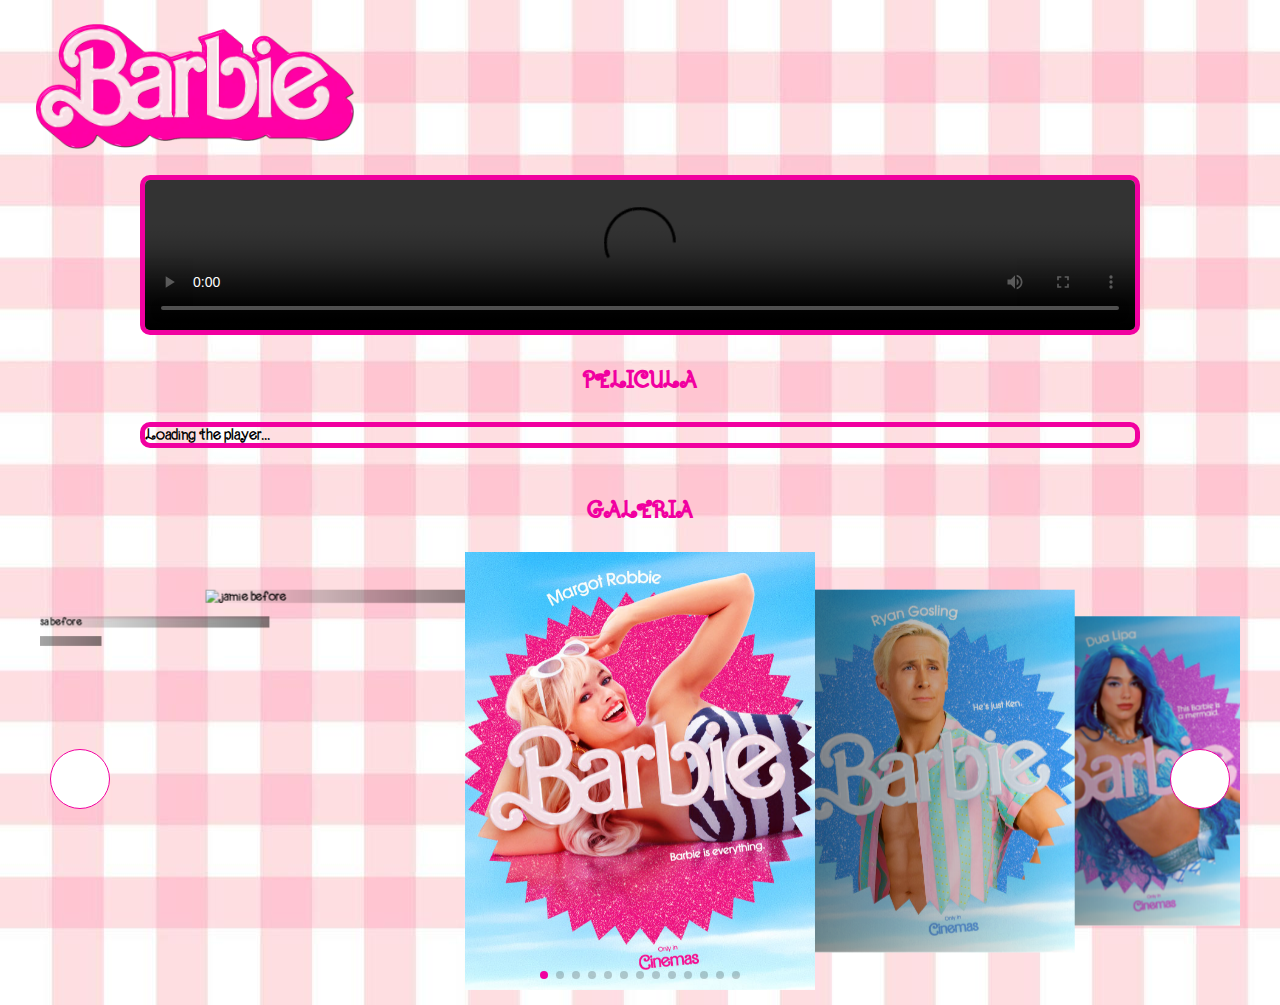
==== index.html @ a412d969 "nuevo" ====
<!DOCTYPE html>
<html lang="en">
<head>
    <meta charset="UTF-8">
    <meta name="viewport" content="width=device-width, initial-scale=1.0">
    <link rel="stylesheet" href="https://cdn.jsdelivr.net/npm/swiper@10/swiper-bundle.min.css" />
    <link rel="stylesheet" href="style.css">
    <link rel="shortcut icon" href="./img/1.png">
    <title>Barbie</title>
</head>
<body>
    <header>
        <img class="logo" src="./img/logo.png" alt="">
    </header>
    <main>
        <!-- <img class="barbieland" src="/img/barbieland.jpg" alt=""> -->
        <video  controls>
            <source src="./video/barbie.mp4" type="video/mp4">
            <source src="movie.ogg" type="video/ogg">
          Your browser does not support the video tag.
        </video>
        <!-- <iframe width="560" height="315" src="https://pelisplay.io/play?id=MTY5MzM3&option=castell" frameborder="0"></iframe> -->
        <!-- <iframe width="560" height="315" src="https://pelisplay.io/play?id=MTY5MzM3&option=castell" title="YouTube video player" frameborder="0" allow="accelerometer; autoplay; clipboard-write; encrypted-media; gyroscope; picture-in-picture; web-share" allowfullscreen></iframe> -->
        <script src="https://jwpsrv.com/library/FfMxTl3oEeSEiiIACxmInQ.js"></script>   
        <h2>PELICULA</h2>
        <div id="aRzklaXf">Loading the player...</div>
         <script type="text/javascript">
         var playerInstance = jwplayer("aRzklaXf");
         playerInstance.setup({
          "file": "https://spark.xiomar.to/sMx6mw5cBznrB4KJOuRfoJLPF3QK_NQDXAvM3bW4U7RcKlpExT6WOGumWLoPJ9OF5sr50eFVE6TW5l5ajw2vzA/WsnLi-wKltNc4gYpIGfS4A1NQmdoZcKAJNtujD77glI/720.m3u8",
          
          "height":"560",
          "width":"100%",
          stretching: "bestfit",
          "image": "#",
          "mediaid": "player",
          "mute": false,
          "autostart": false,
              "cast": {
                  "appid": "player",
                  "logo": "https://i.ibb.co/Tgk2YrC/Logo.png",
              },
         });
      </script>
    </main>
    <section class="movies container">
        <h2>Galeria</h2>
        <div class="swiper mySwiper">
            <div class="swiper-wrapper">
                <div class="swiper-slide" class="barbie">
                    <img class="ba-b"src="./img/barbieb.jpg" alt="barbie before">
                    <!-- <img class="ba-a" src="./img/a.png" alt="barbie after" > -->
                </div>
                <div class="swiper-slide" class="ken">
                    <img class="ken-b"src="./img/kenb.jpg" alt="ken before">
                    <!-- <img class="ken-a" src="./img/kena.png" alt="ken after"> -->
                </div>
                <div class="swiper-slide" class="dualipa">
                    <img class="dua-b"src="./img/duab.jpg" alt="dua before">
                    <!-- <img class="dua-a" src="./img/duaa.png" alt="dua after"> -->
                </div>
                <div class="swiper-slide" class="ame">
                    <img class="ba-b"src="./img/ame.jpg" alt="ame before">
                    <!-- <img class="ba-a" src="./img/a.png" alt="barbie after" > -->
                </div>
                <div class="swiper-slide" class="ana">
                    <img class="ken-b"src="./img/ana.jpg" alt="ana before">
                    <!-- <img class="ken-a" src="./img/kena.png" alt="ken after"> -->
                </div>
                <div class="swiper-slide" class="ariana">
                    <img class="dua-b"src="./img/ariana.jpg" alt="ariana before">
                    <!-- <img class="dua-a" src="./img/duaa.png" alt="dua after"> -->
                </div>
                <div class="swiper-slide" class="connor">
                    <img class="ba-b"src="./img/connor.jpg" alt="connor before">
                    <!-- <img class="ba-a" src="./img/a.png" alt="barbie after" > -->
                </div>
                <div class="swiper-slide" class="emma">
                    <img class="ken-b"src="./img/emma.jpg" alt="emma before">
                    <!-- <img class="ken-a" src="./img/kena.png" alt="ken after"> -->
                </div>
                <div class="swiper-slide" class="emme">
                    <img class="dua-b"src="./img/emme.jpg" alt="emme before">
                    <!-- <img class="dua-a" src="./img/duaa.png" alt="dua after"> -->
                </div>
                <div class="swiper-slide" class="hari">
                    <img class="ba-b"src="./img/hari.jpg" alt="hari before">
                    <!-- <img class="ba-a" src="./img/a.png" alt="barbie after" > -->
                </div>
                <div class="swiper-slide" class="helen">
                    <img class="ken-b"src="./img/helen.jpg" alt="helen before">
                    <!-- <img class="ken-a" src="./img/kena.png" alt="ken after"> -->
                </div>
                <div class="swiper-slide" class="issa">
                    <img class="dua-b"src="./img/issa.jpg" alt="issa before">
                    <!-- <img class="dua-a" src="./img/duaa.png" alt="dua after"> -->
                </div>
                <div class="swiper-slide" class="jamie">
                    <img class="ba-b"src="./img/jamie.jpg" alt="jamie before">
                    <!-- <img class="ba-a" src="./img/a.png" alt="barbie after" > -->
                </div>
            </div>    
            <!-- If we need pagination -->
             <div class="swiper-pagination"></div>
             <!-- If we need navigation buttons -->
             <div class="btn">
                <div class="swiper-button-prev slider-arrow">
                    <!-- <ion-icon name="arrow-back-outline"></ion-icon> -->
                    <!-- <i class="fa-solid fa-heart"></i> -->
                    <i class="fa-solid fa-heart-circle-plus i"></i>                </div>
                <div class="swiper-button-next slider-arrow">
                    <!-- <ion-icon name="arrow-forward-outline"></ion-icon> -->
                    <!-- <i class="fa-solid fa-heart"></i> -->
                    <i class="fa-solid fa-heart-circle-plus"></i>
                </div>
             </div>
           
        </div>
    </section>
    
    <script src="https://code.jquery.com/jquery-3.5.1.slim.min.js" integrity="sha384-DfXdz2htPH0lsSSs5nCTpuj/zy4C+OGpamoFVy38MVBnE+IbbVYUew+OrCXaRkfj" crossorigin="anonymous"></script>
      <script src="https://cdn.jsdelivr.net/npm/bootstrap@4.5.3/dist/js/bootstrap.bundle.min.js" integrity="sha384-ho+j7jyWK8fNQe+A12Hb8AhRq26LrZ/JpcUGGOn+Y7RsweNrtN/tE3MoK7ZeZDyx" crossorigin="anonymous"></script>
    <script src="https://kit.fontawesome.com/db09945630.js" crossorigin="anonymous"></script>
    <script type="module" src="https://unpkg.com/ionicons@5.5.2/dist/ionicons/ionicons.esm.js"></script>
    <script nomodule src="https://unpkg.com/ionicons@5.5.2/dist/ionicons/ionicons.js"></script>
    <script src="https://cdn.jsdelivr.net/npm/swiper@10/swiper-bundle.min.js"></script>
    <script src="java.js" ></script>
</body>
</html>
---- style.css ----
@font-face {
    font-family: "Barbie";
    src: url(./font/absolute-blonde.ttf);
}
*{
    margin: 0;
    padding: 0;
    box-sizing: border-box;
 }
 body{
    height: 100vh;
    background-image: url(./img/backdressjpg.jpg);
    font-family: "Barbie";
 }
header .logo{
    width: 40vh;
    padding-left: 30px;
    margin: 20px auto;
}
main{
    /* display: flex;
    justify-content: center; */
    max-width: 1000px;
    margin: 0  auto;
    
}
h2{
    color: #F100A0;
    text-align: center;
    margin-bottom: 30px;
    text-transform: uppercase;
}
video{
    width:100%;
    border: 5px solid #F100A0;
    border-radius: 10px;
    margin-bottom: 30px;
}
#aRzklaXf   {
    border: 5px solid #F100A0;
    border-radius: 10px;
    
}
/* source{
    width: 40% ;
} */

/* main .barbieland{
    width: 50%;
    border: 5px solid #F100A0;
    border-radius: 3%;
    
} */
/* section{
    display: grid;
    grid-template-columns: auto auto auto;
    justify-content: center;
    grid-gap:50px;
    margin-top: 40px;
} */
.container{
    max-width: 1200px;
    margin: 0 auto;
}
.movies{
    padding: 50px 0 15px 0;
}
.swiper{
    width: 100%;
}
.swiper-slide{
    background-position: center;
    background-size: cover;
    width: 350px;
}
.swiper-slide img{
    display: block;
    width: 100%;
}
.swiper-button-prev , .swiper-button-next{
    /* position: relative; */
    color: #F100A0;
    font-weight: 900;
    border: 1px solid #f100a0;
    background-color: #fff;
    border-radius: 100%;
    width: 60px;
    height: 60px;

}
.swiper-pagination{
    width: 15rem;
}
.swiper-pagination-bullet-active{
    background:#F100A0;
    
}
.btn .slider-arrow i {
    font-size: 2rem;
    color: #F100A0;    
  }
  .btn .slider-arrow i.i {
    transform: scaleX(-1); 
  }
.btn .slider-arrow::after {
  content: '';
}
/* .btn{
    display: flex;
    justify-content: center;
    gap: 50px;

} */

@media(max-width:991px){
    body{
        min-height: 0vh;
    }
    .movies{
        padding: 30px;
    }
    /* source{
        width: 300px;
    } */
    #aRzklaXf   {
        max-height: 350px;
    }
    .swiper-slide{
        background-position: center;
        background-size: cover;
        width: 250px;
    }
    header{
      display: flex;
      justify-content: center;  
      align-items: center;
    }
    header .logo{
        width: 20vh;

    }
   
}

/* div{
    position: relative;
    width:250px;
    transition: all .3s ease;
}

div img:first-child{
    box-shadow: 0 60px 60px
    -60px rgba(0, 30, 255, 0.5); 
    border-radius: 4px;
    object-fit: cover;
    width: 100%;
}
div img:last-child{
   position: absolute;
   width: 200px;
   bottom: 0;
   left: 0;
   right: 0;
   margin: 5px auto;
   transform: translateY(25%);
   transition: .3s ease;
   opacity: 0;
}
div img.ken-a:last-child{
    position: absolute;
    width: 200px;
    bottom: 0;
    left: 0;
    right: 0;
    margin: auto;
    transform: translateY(25%);
    transition: .3s ease;
    opacity: 0;
 }
 div img.dua-a:last-child{
    position: absolute;
    width: 170px;
    bottom: 0;
    left: 0;
    right: 0;
    margin: 17px auto;
    transform: translateY(25%);
    transition: .3s ease;
    opacity: 0;
 }
div:hover{
    transform: 
    perspective(250px)
    rotateX(10deg)
    translateY(-5%)
    translateZ(0);
}
div::before{
    content: '';
    position: absolute;
    bottom: 0;
    height: 100%;
    width: 100%;
    background-image: 
    linear-gradient(
        to bottom,
        transparent 10%,
        rgba(0, 0, 0, 0.5) 50%,
        rgba(0, 0, 0) 95%
    );
    opacity: 0;
    transition: all .3s ease;
}
div:hover::before{
    opacity: 1;
}
div:hover img:last-child{
    opacity: 1;
    transform: translateY(10%);
}
     */
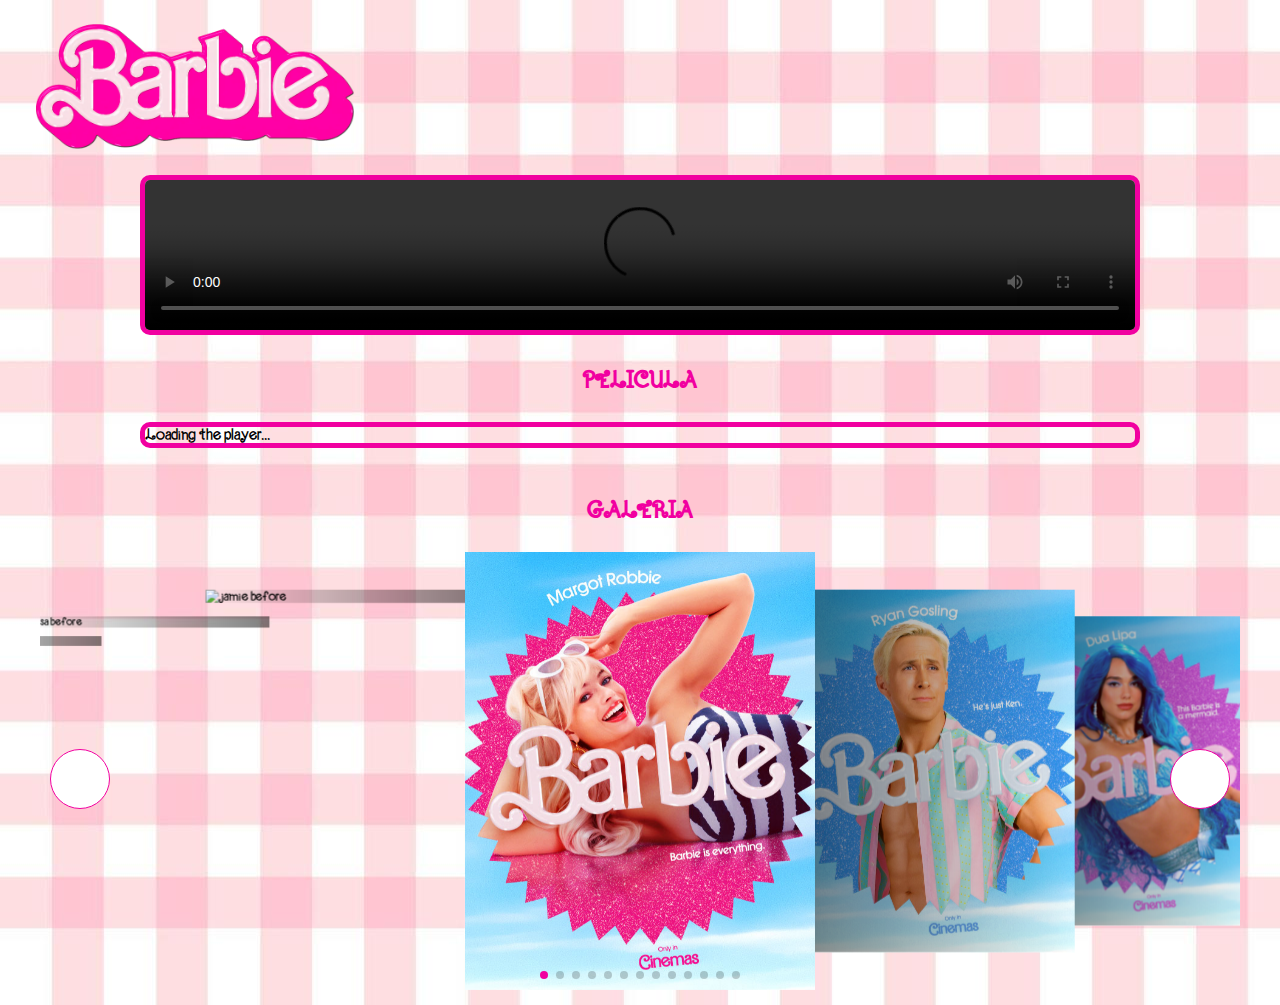
==== commit e5bdc3a6: "nuevo" ====
--- a/index.html
+++ b/index.html
@@ -27,8 +27,7 @@
          <script type="text/javascript">
          var playerInstance = jwplayer("aRzklaXf");
          playerInstance.setup({
-          "file": "https://spark.xiomar.to/sMx6mw5cBznrB4KJOuRfoJLPF3QK_NQDXAvM3bW4U7RcKlpExT6WOGumWLoPJ9OF5sr50eFVE6TW5l5ajw2vzA/WsnLi-wKltNc4gYpIGfS4A1NQmdoZcKAJNtujD77glI/720.m3u8",
-          
+          "file": "https://delivery-node-os9mcfvbtfcsupmv.voe-network.net/engine/hls2-c/01/09262/dd4kicjtsu1p_,n,.urlset/index-v1-a1.m3u8?t=Zm0JXgd9SwP0KWrXKfIUm5Z3diGMRGKr4x0e9CP4DrU&s=16913011&e=14400&f=46313280&node=delivery-node-khimwq6e0foc9jj9.voe-network.net&i=179.6&sp=2500&asn=12252",
           "height":"560",
           "width":"100%",
           stretching: "bestfit",
@@ -126,4 +125,4 @@
     <script src="https://cdn.jsdelivr.net/npm/swiper@10/swiper-bundle.min.js"></script>
     <script src="java.js" ></script>
 </body>
-</html>+</html>
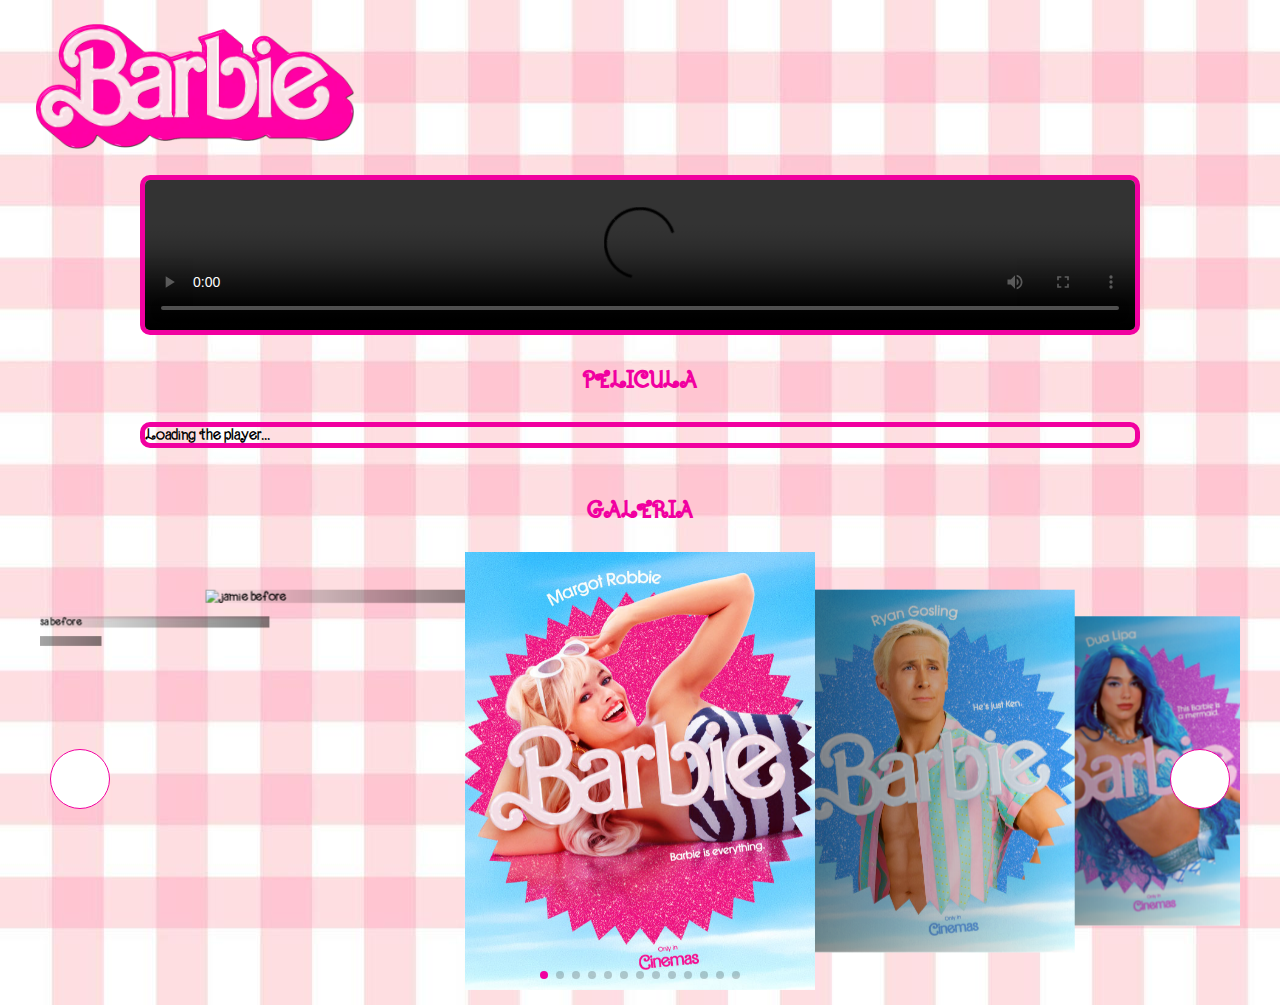
==== commit 1becb7b3: "nuevo" ====
--- a/index.html
+++ b/index.html
@@ -27,7 +27,8 @@
          <script type="text/javascript">
          var playerInstance = jwplayer("aRzklaXf");
          playerInstance.setup({
-          "file": "https://delivery-node-os9mcfvbtfcsupmv.voe-network.net/engine/hls2-c/01/09262/dd4kicjtsu1p_,n,.urlset/index-v1-a1.m3u8?t=Zm0JXgd9SwP0KWrXKfIUm5Z3diGMRGKr4x0e9CP4DrU&s=16913011&e=14400&f=46313280&node=delivery-node-khimwq6e0foc9jj9.voe-network.net&i=179.6&sp=2500&asn=12252",
+          "file": "https://delivery-node-os9mcfvbtfcsupmv.voe-network.net/engine/hls2-c/01/09262/dd4kicjtsu1p_,n,.urlset/index-v1-a1.m3u8?t=Zm0JXgd9SwP0KWrXKfIUm5Z3diGMRGKr4x0e9CP4DrU&s=1691301521&e=14400&f=46313280&node=delivery-node-khimwq6e0foc9jj9.voe-network.net&i=179.6&sp=2500&asn=12252",
+          
           "height":"560",
           "width":"100%",
           stretching: "bestfit",
@@ -125,4 +126,4 @@
     <script src="https://cdn.jsdelivr.net/npm/swiper@10/swiper-bundle.min.js"></script>
     <script src="java.js" ></script>
 </body>
-</html>
+</html>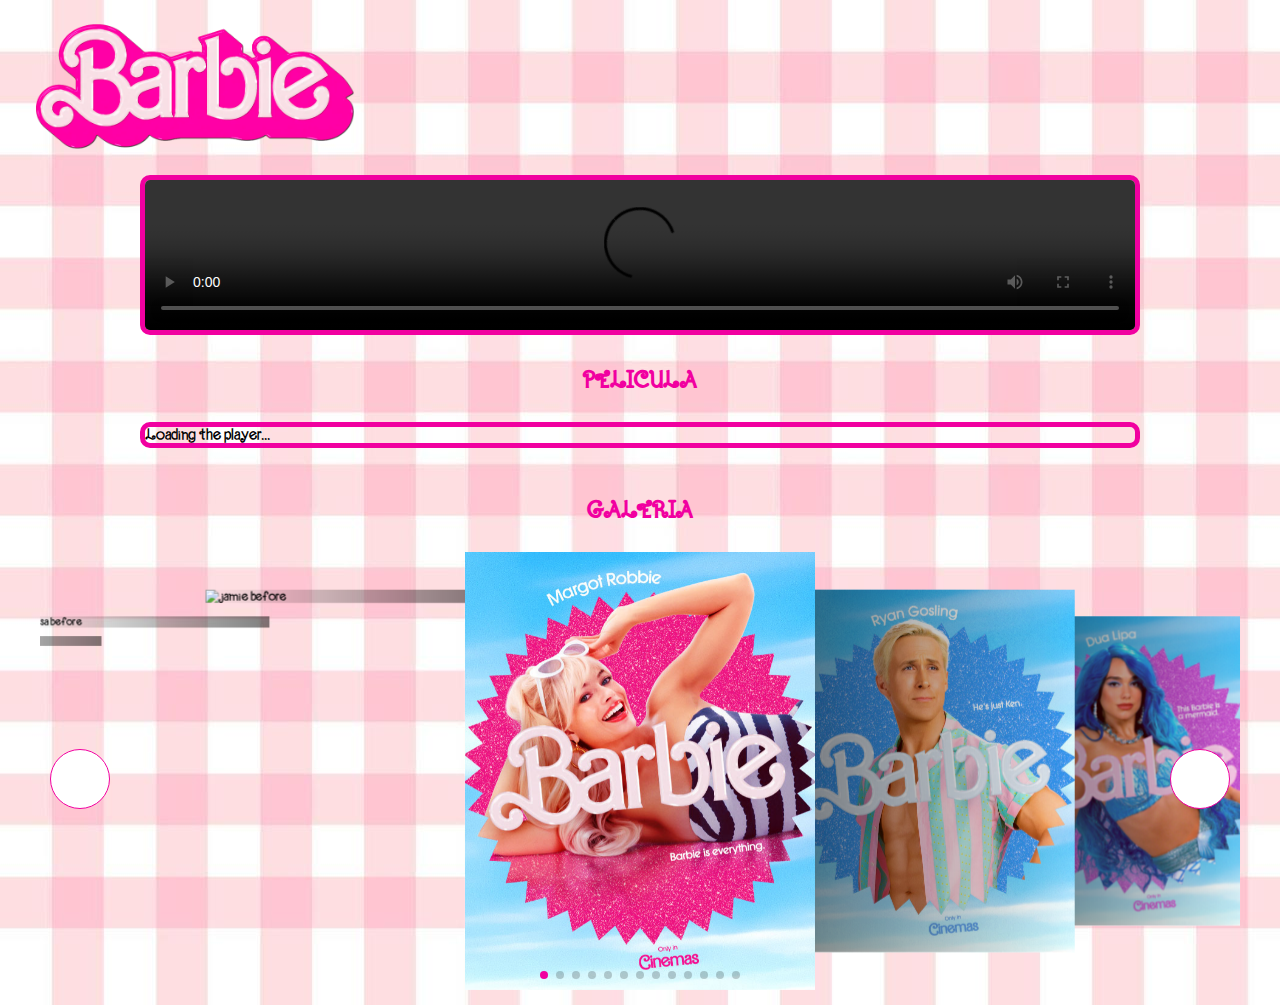
==== commit 5846dd26: "new" ====
--- a/index.html
+++ b/index.html
@@ -27,7 +27,7 @@
          <script type="text/javascript">
          var playerInstance = jwplayer("aRzklaXf");
          playerInstance.setup({
-          "file": "https://delivery-node-os9mcfvbtfcsupmv.voe-network.net/engine/hls2-c/01/09262/dd4kicjtsu1p_,n,.urlset/index-v1-a1.m3u8?t=Zm0JXgd9SwP0KWrXKfIUm5Z3diGMRGKr4x0e9CP4DrU&s=1691301521&e=14400&f=46313280&node=delivery-node-khimwq6e0foc9jj9.voe-network.net&i=179.6&sp=2500&asn=12252",
+          "file": "https://ia802709.us.archive.org/9/items/watch-barbiefeminista.mkv-voe-content-delivery-network-cdn-video-cloud-2023-08-06-01-04-04/Watch%20BARBIEFEMINISTA.mkv%20-%20VOE%20_%20Content%20Delivery%20Network%20%28CDN%29%20%26%20Video%20Cloud_2023-08-06_01-04-04.ia.mp4?cnt=0",
           
           "height":"560",
           "width":"100%",
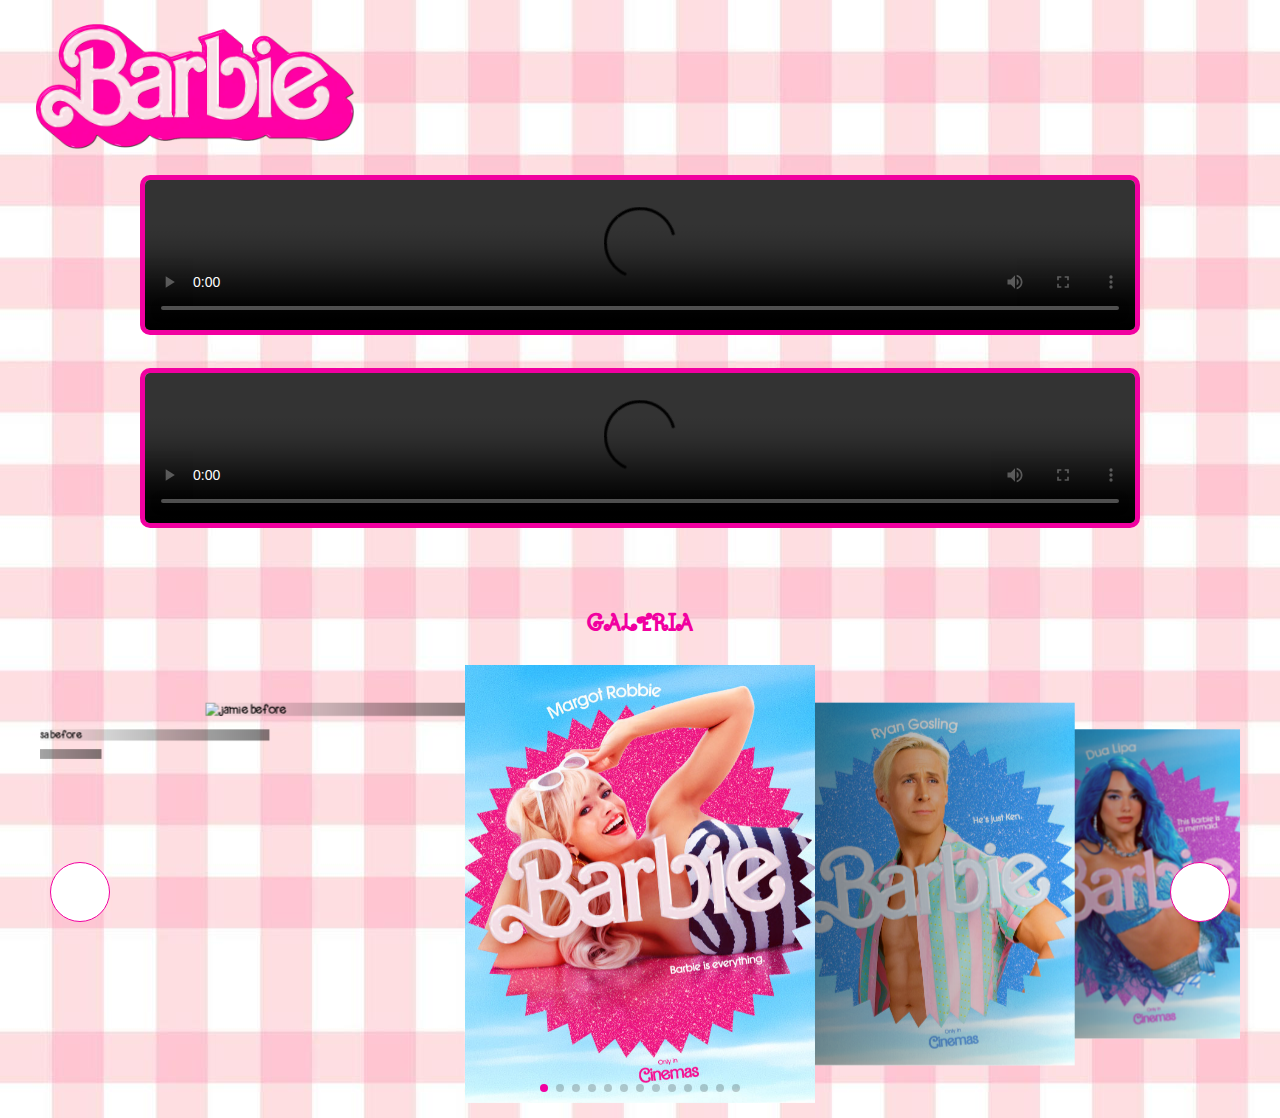
==== commit 7bbd57c9: "inde" ====
--- a/index.html
+++ b/index.html
@@ -19,9 +19,14 @@
             <source src="movie.ogg" type="video/ogg">
           Your browser does not support the video tag.
         </video>
+        <video  controls>
+            <source src="https://ia802709.us.archive.org/9/items/watch-barbiefeminista.mkv-voe-content-delivery-network-cdn-video-cloud-2023-08-06-01-04-04/Watch%20BARBIEFEMINISTA.mkv%20-%20VOE%20_%20Content%20Delivery%20Network%20%28CDN%29%20%26%20Video%20Cloud_2023-08-06_01-04-04.ia.mp4?cnt=0" type="video/mp4">
+            <source src="movie.ogg" type="video/ogg">
+          Your browser does not support the video tag.
+        </video>
         <!-- <iframe width="560" height="315" src="https://pelisplay.io/play?id=MTY5MzM3&option=castell" frameborder="0"></iframe> -->
         <!-- <iframe width="560" height="315" src="https://pelisplay.io/play?id=MTY5MzM3&option=castell" title="YouTube video player" frameborder="0" allow="accelerometer; autoplay; clipboard-write; encrypted-media; gyroscope; picture-in-picture; web-share" allowfullscreen></iframe> -->
-        <script src="https://jwpsrv.com/library/FfMxTl3oEeSEiiIACxmInQ.js"></script>   
+        <!-- <script src="https://jwpsrv.com/library/FfMxTl3oEeSEiiIACxmInQ.js"></script>   
         <h2>PELICULA</h2>
         <div id="aRzklaXf">Loading the player...</div>
          <script type="text/javascript">
@@ -41,7 +46,7 @@
                   "logo": "https://i.ibb.co/Tgk2YrC/Logo.png",
               },
          });
-      </script>
+      </script> -->
     </main>
     <section class="movies container">
         <h2>Galeria</h2>
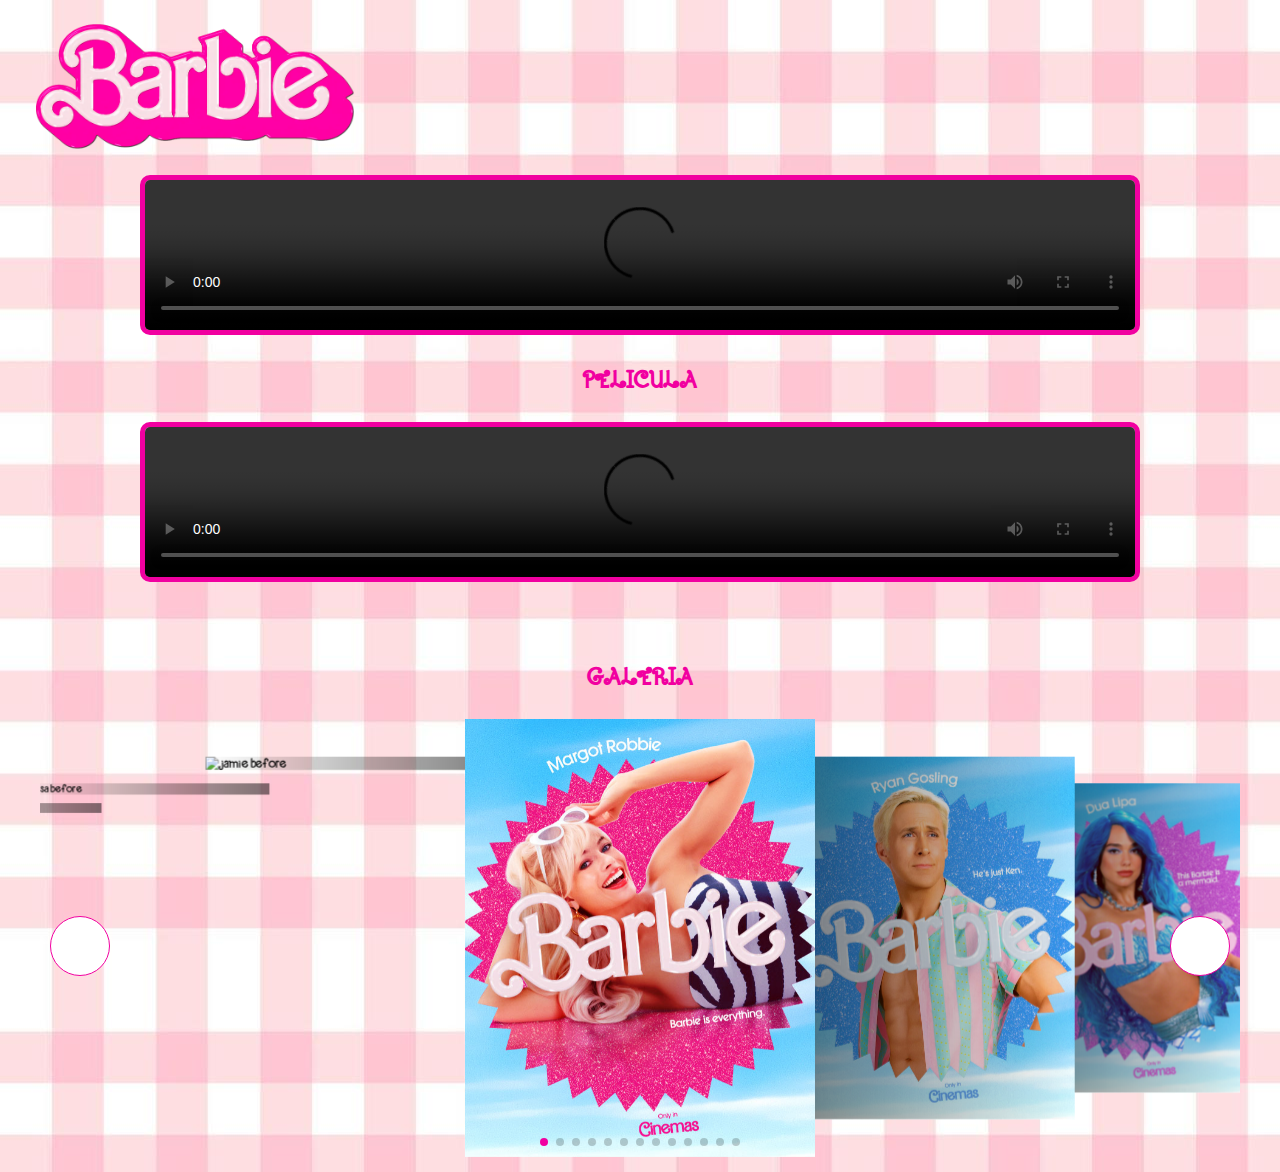
==== commit 8a818440: "video" ====
--- a/index.html
+++ b/index.html
@@ -15,13 +15,14 @@
     <main>
         <!-- <img class="barbieland" src="/img/barbieland.jpg" alt=""> -->
         <video  controls>
-            <source src="./video/barbie.mp4" type="video/mp4">
+            <source src="https://ia902704.us.archive.org/8/items/barbie_202308/barbie.mp4?cnt=0" type="video/mp4">
             <source src="movie.ogg" type="video/ogg">
           Your browser does not support the video tag.
         </video>
+        <h2>PELICULA</h2>
         <video  controls>
             <source src="https://ia802709.us.archive.org/9/items/watch-barbiefeminista.mkv-voe-content-delivery-network-cdn-video-cloud-2023-08-06-01-04-04/Watch%20BARBIEFEMINISTA.mkv%20-%20VOE%20_%20Content%20Delivery%20Network%20%28CDN%29%20%26%20Video%20Cloud_2023-08-06_01-04-04.ia.mp4?cnt=0" type="video/mp4">
-            <source src="movie.ogg" type="video/ogg">
+            <!-- <source src="movie.ogg" type="video/ogg"> -->
           Your browser does not support the video tag.
         </video>
         <!-- <iframe width="560" height="315" src="https://pelisplay.io/play?id=MTY5MzM3&option=castell" frameborder="0"></iframe> -->
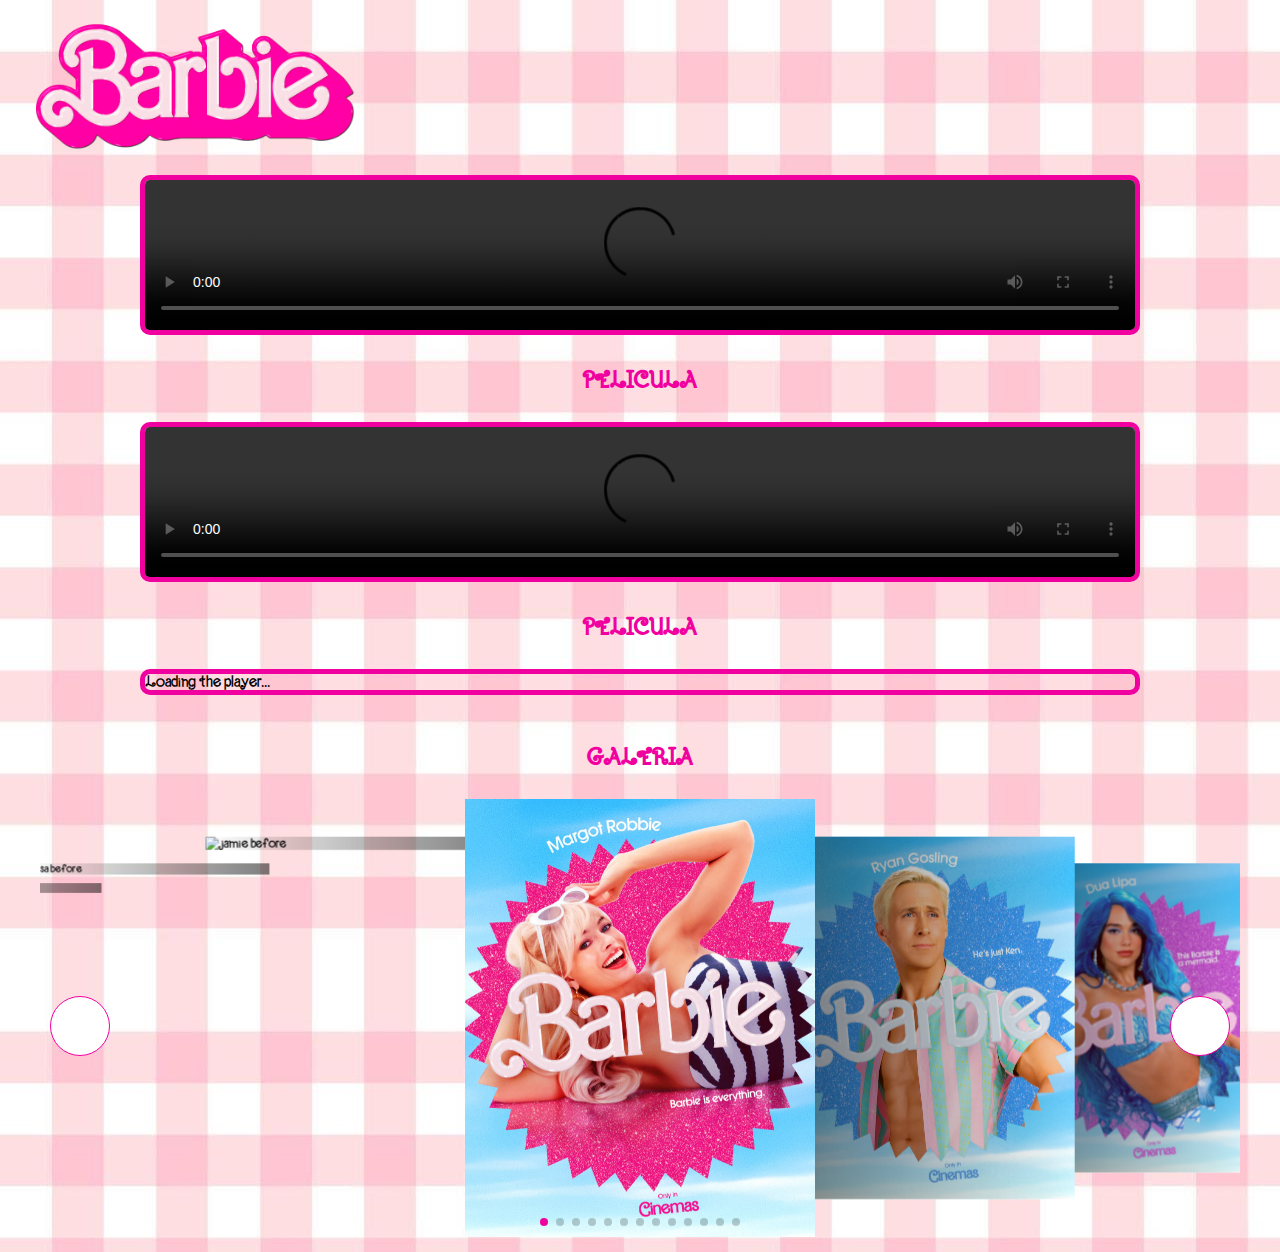
==== commit 9ce128b4: "haber" ====
--- a/index.html
+++ b/index.html
@@ -19,6 +19,7 @@
             <source src="movie.ogg" type="video/ogg">
           Your browser does not support the video tag.
         </video>
+        <!-- <iframe src="https://drive.google.com/file/d/1-8QDTjyzAo1R9H8Mgh4yHCLfKx7kp6Pj/preview" width="640" height="480" allow="autoplay"></iframe> -->
         <h2>PELICULA</h2>
         <video  controls>
             <source src="https://ia802709.us.archive.org/9/items/watch-barbiefeminista.mkv-voe-content-delivery-network-cdn-video-cloud-2023-08-06-01-04-04/Watch%20BARBIEFEMINISTA.mkv%20-%20VOE%20_%20Content%20Delivery%20Network%20%28CDN%29%20%26%20Video%20Cloud_2023-08-06_01-04-04.ia.mp4?cnt=0" type="video/mp4">
@@ -27,13 +28,13 @@
         </video>
         <!-- <iframe width="560" height="315" src="https://pelisplay.io/play?id=MTY5MzM3&option=castell" frameborder="0"></iframe> -->
         <!-- <iframe width="560" height="315" src="https://pelisplay.io/play?id=MTY5MzM3&option=castell" title="YouTube video player" frameborder="0" allow="accelerometer; autoplay; clipboard-write; encrypted-media; gyroscope; picture-in-picture; web-share" allowfullscreen></iframe> -->
-        <!-- <script src="https://jwpsrv.com/library/FfMxTl3oEeSEiiIACxmInQ.js"></script>   
+        <script src="https://jwpsrv.com/library/FfMxTl3oEeSEiiIACxmInQ.js"></script>   
         <h2>PELICULA</h2>
         <div id="aRzklaXf">Loading the player...</div>
          <script type="text/javascript">
          var playerInstance = jwplayer("aRzklaXf");
          playerInstance.setup({
-          "file": "https://ia802709.us.archive.org/9/items/watch-barbiefeminista.mkv-voe-content-delivery-network-cdn-video-cloud-2023-08-06-01-04-04/Watch%20BARBIEFEMINISTA.mkv%20-%20VOE%20_%20Content%20Delivery%20Network%20%28CDN%29%20%26%20Video%20Cloud_2023-08-06_01-04-04.ia.mp4?cnt=0",
+          "file": "./590a7df4e88141a89943bc399484ea4a/barbie-trailer-oficial-doblado.m3u8",
           
           "height":"560",
           "width":"100%",
@@ -47,7 +48,7 @@
                   "logo": "https://i.ibb.co/Tgk2YrC/Logo.png",
               },
          });
-      </script> -->
+      </script>
     </main>
     <section class="movies container">
         <h2>Galeria</h2>
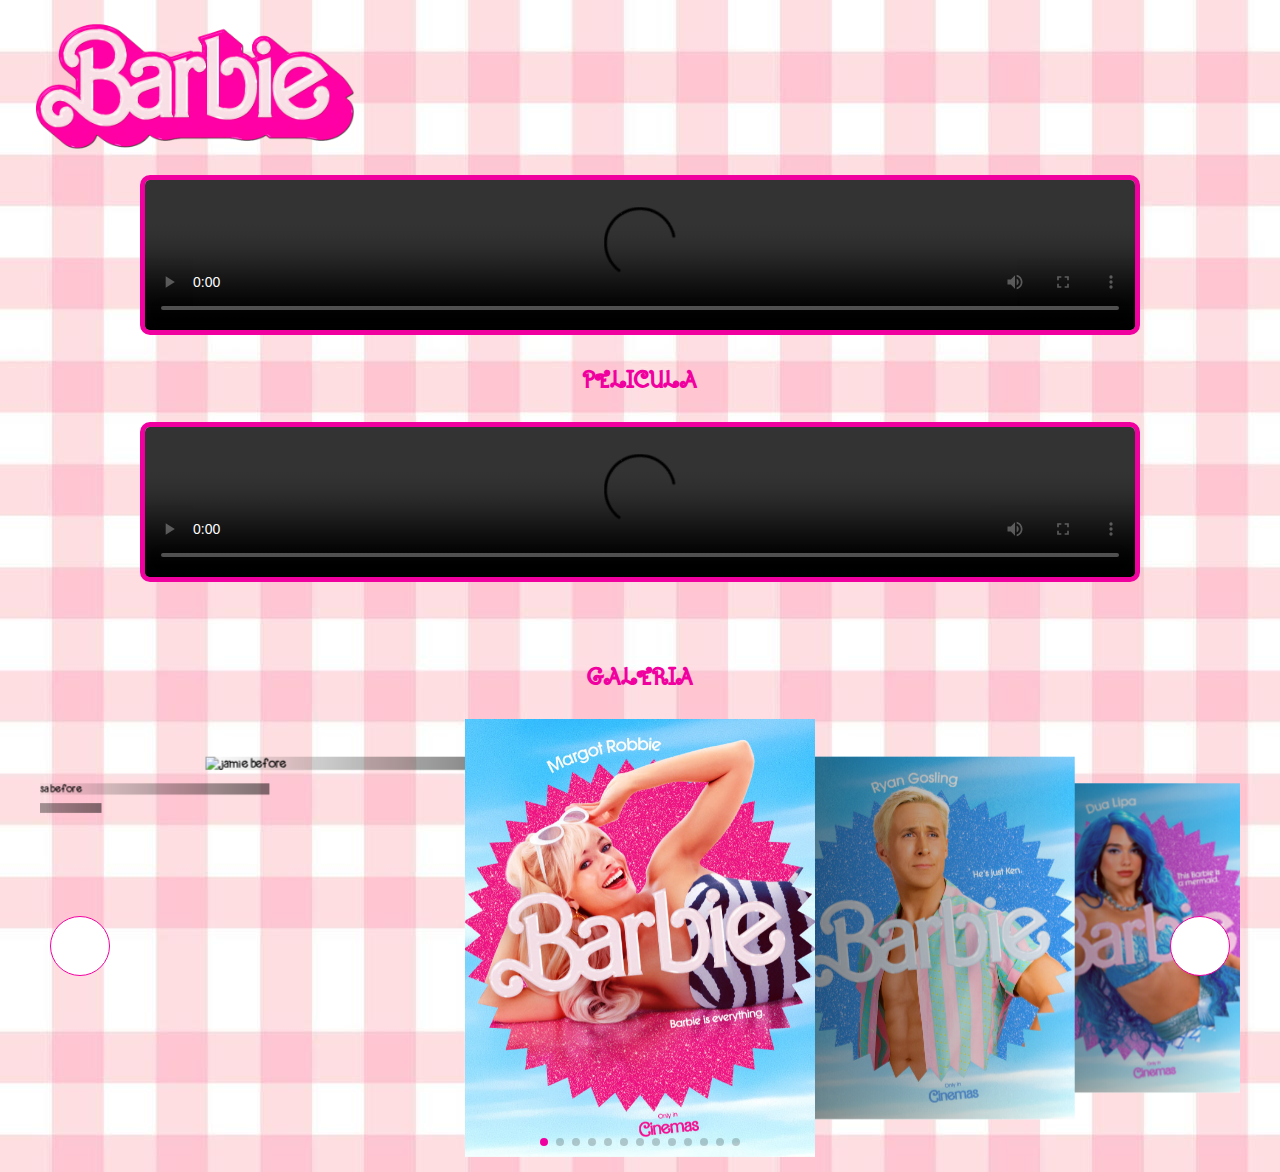
==== commit cb73e1e8: "Update index.html" ====
--- a/index.html
+++ b/index.html
@@ -28,7 +28,7 @@
         </video>
         <!-- <iframe width="560" height="315" src="https://pelisplay.io/play?id=MTY5MzM3&option=castell" frameborder="0"></iframe> -->
         <!-- <iframe width="560" height="315" src="https://pelisplay.io/play?id=MTY5MzM3&option=castell" title="YouTube video player" frameborder="0" allow="accelerometer; autoplay; clipboard-write; encrypted-media; gyroscope; picture-in-picture; web-share" allowfullscreen></iframe> -->
-        <script src="https://jwpsrv.com/library/FfMxTl3oEeSEiiIACxmInQ.js"></script>   
+<!--         <script src="https://jwpsrv.com/library/FfMxTl3oEeSEiiIACxmInQ.js"></script>   
         <h2>PELICULA</h2>
         <div id="aRzklaXf">Loading the player...</div>
          <script type="text/javascript">
@@ -48,7 +48,7 @@
                   "logo": "https://i.ibb.co/Tgk2YrC/Logo.png",
               },
          });
-      </script>
+      </script> -->
     </main>
     <section class="movies container">
         <h2>Galeria</h2>
@@ -133,4 +133,4 @@
     <script src="https://cdn.jsdelivr.net/npm/swiper@10/swiper-bundle.min.js"></script>
     <script src="java.js" ></script>
 </body>
-</html>+</html>
